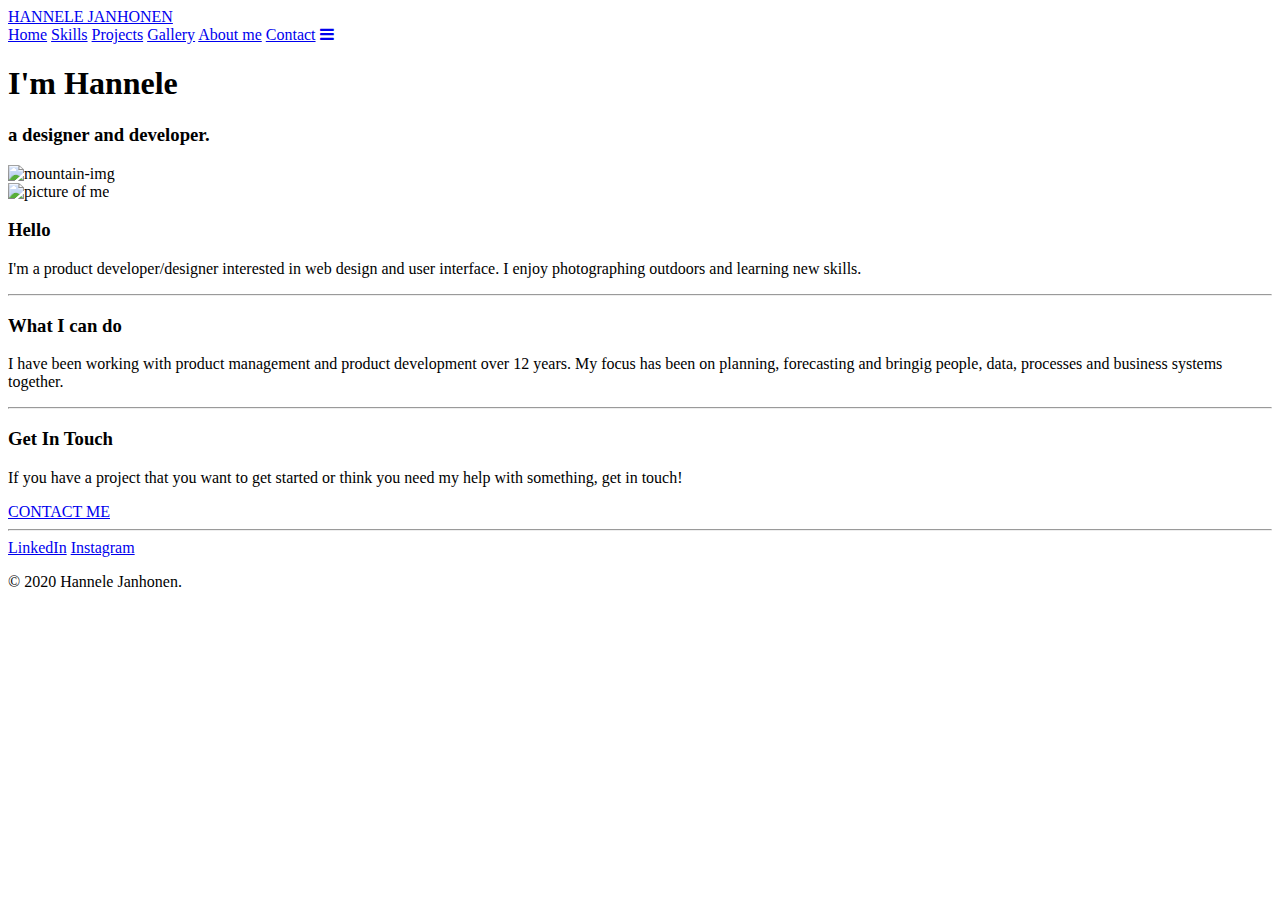
==== index.html @ 68eda2f8 "Add cv website files" ====
<!DOCTYPE html>
<html lang="en" dir="ltr">

<head>
  <title>Hannele Janhonen - Home</title>

  <!-- Meta information -->
  <meta charset="utf-8">
  <meta name="viewport" content="width=device-width, initial-scale=1.0">
  <meta name="keywords" content="hannele, janhonen, hannele janhonen, web desing, websites, photographing, developer, concepts">
  <meta name="description" content="The portfolio of Hannele Janhonen">
  <!-- Stylesheets -->
  <link rel="stylesheet" href="css/styles.css">
  <!-- Load an icon library to show a hamburger menu (bars) on small screens -->
  <link rel="stylesheet" href="https://cdnjs.cloudflare.com/ajax/libs/font-awesome/4.7.0/css/font-awesome.min.css">
  <!-- favicon -->
  <link rel="icon" href="Images/favicon.ico">
  <!-- Fonts -->
  <link href="https://fonts.googleapis.com/css?family=Merriweather|Montserrat|Sacramento&display=swap" rel="stylesheet">
  <link href="https://fonts.googleapis.com/css?family=Cinzel|Handlee&display=swap" rel="stylesheet">

</head>

<body>

  <!-- Top navigation -->
  <div class="header">
    <a href="#default" class="logo">HANNELE JANHONEN</a>
    <div class="header-right">
      <a href="index.html" class="active">Home</a>
      <a href="skills.html">Skills</a>
      <a href="projects.html">Projects</a>
      <a href="gallery.html">Gallery</a>
      <a href="about me.html">About me</a>
      <a href="contact.html">Contact</a>
      <a href="javascript:void(0);" class="icon" onclick="myFunction()">
        <i class="fa fa-bars"></i></a>
    </div>
  </div>

  <div class="top-container-home">
    <h1>I'm Hannele</h1>
    <h3>a designer and developer.</h3>
    <img class="mountain-pic" src="Images/Home/mountain.png" alt="mountain-img">
  </div>

  <main>
    <!-- Description -->
    <div class="middle-container">
      <img src="Images/Home/profiilikuva.png" alt="picture of me">
      <h3>Hello</h3>
      <p class="intro">
        I'm a product developer/designer interested in web design and user interface. I enjoy photographing outdoors and learning new skills.
      </p>
    </div>
    <hr>

    <div class="intro">
      <h3>What I can do</h3>
      <p>I have been working with product management and product development over 12 years.
        My focus has been on planning, forecasting and bringig people, data, processes and business systems together.
      </p>
    </div>
    <hr>

    <div class="contact-me">
      <h3>Get In Touch</h3>
      <p class="contact-message">If you have a project that you want to get started or think you need my help with something, get in touch!
      </p>
      <a class="btn" href="mailto:hjanhonen@outlook.com">CONTACT ME</a>
    </div>
    <hr>
  </main>
  <!--Footer and links -->
  <div class="bottom-container">
    <a class="footer-link" href="https://linkedin.com/in/hannele-janhonen" target="_blank">LinkedIn</a>
    <a class="footer-link" href="https://instagram.com/hannelejanhonen/?hl=fi" target="_blank">Instagram</a>
    <p class="copyright">© 2020 Hannele Janhonen.</p>
    <!-- current date and time at the bottom -->
    <p id="demo"></p>
    <script src="JS/home.js"></script>
  </div>

</body>

</html>
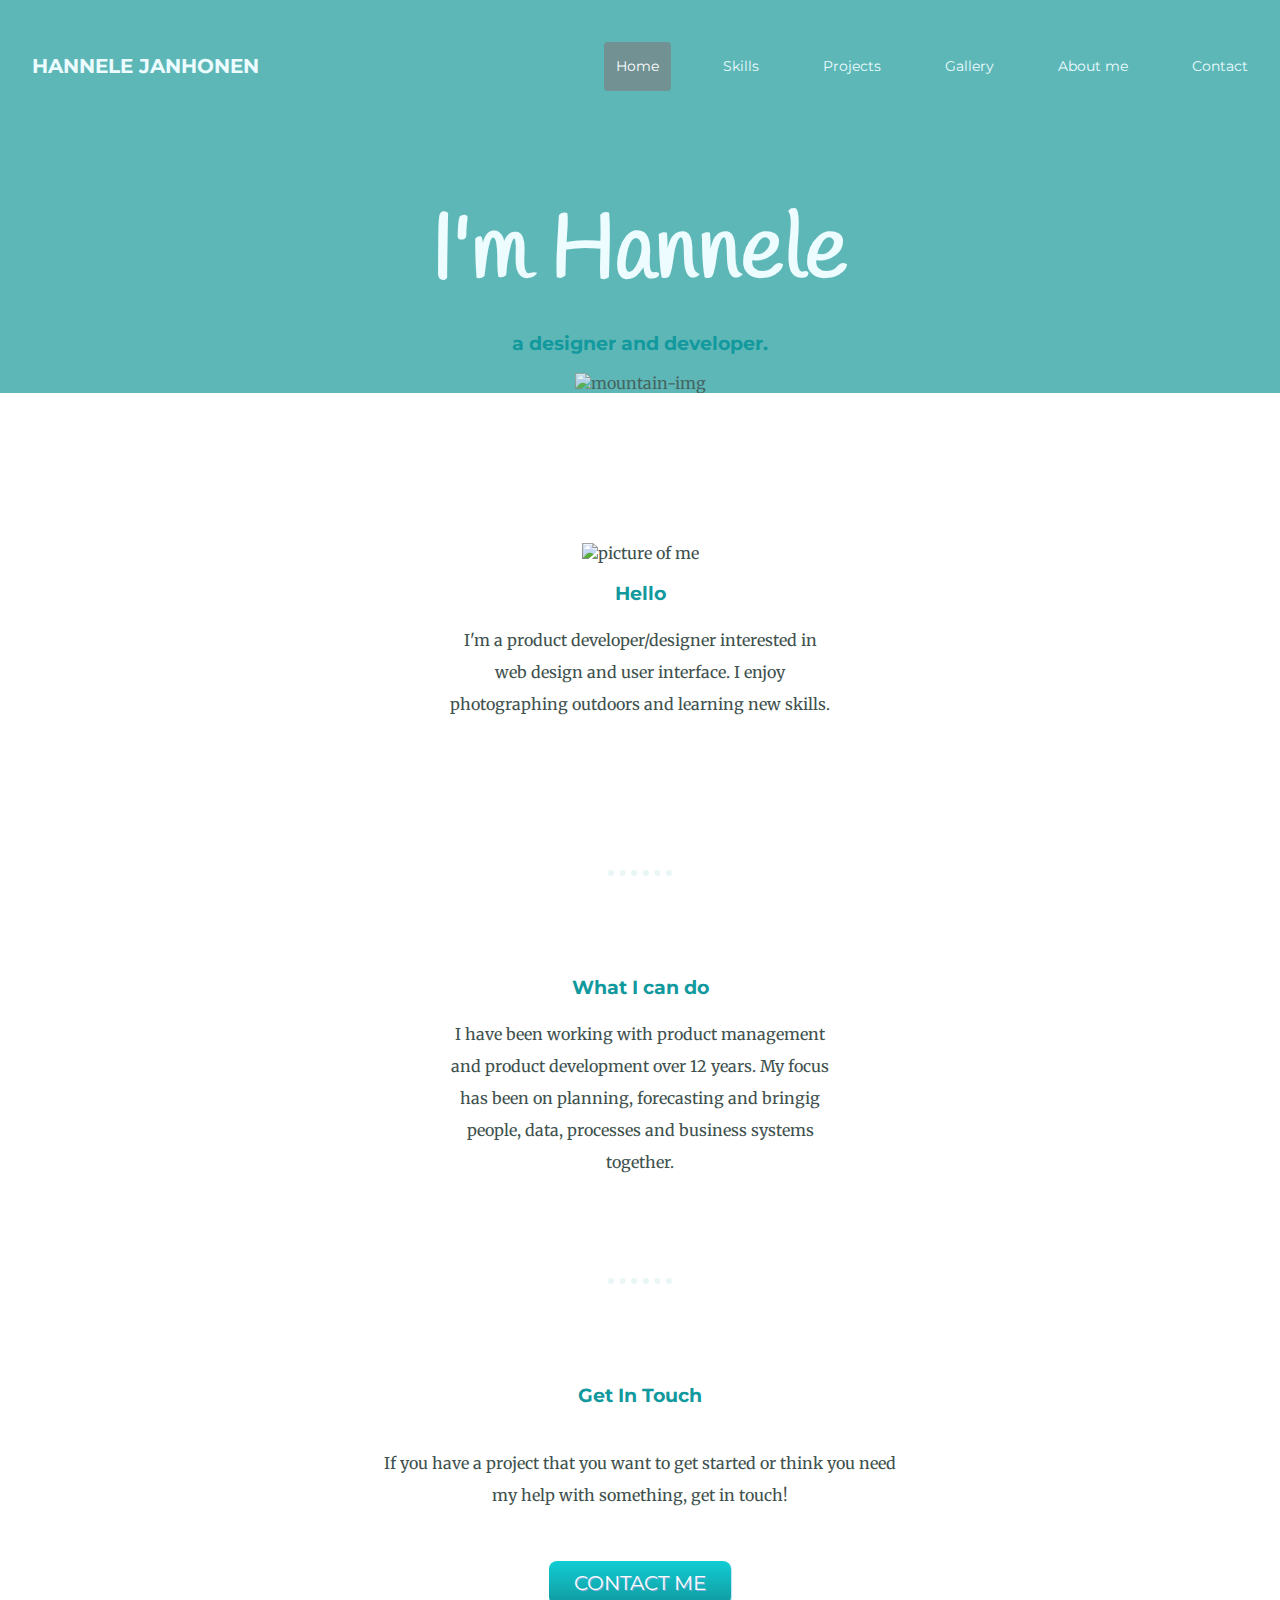
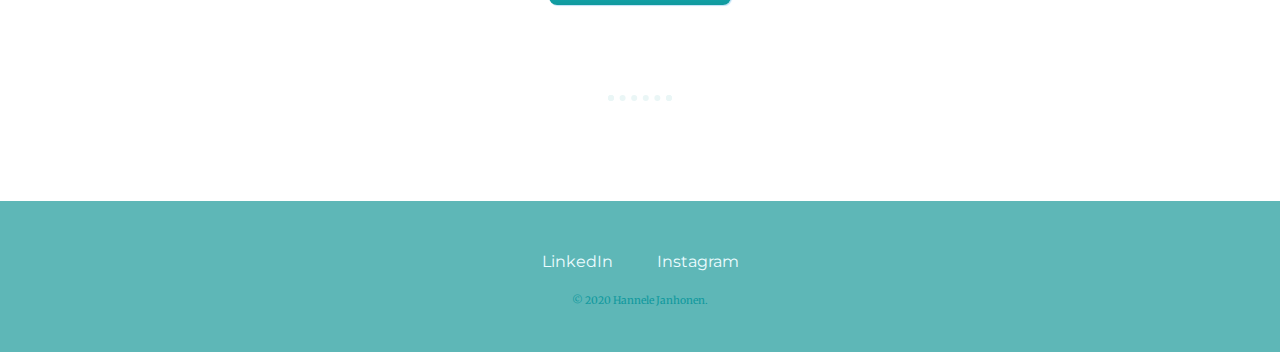
==== commit 775290a1: "Update index.html file" ====
--- a/index.html
+++ b/index.html
@@ -11,9 +11,7 @@
   <meta name="description" content="The portfolio of Hannele Janhonen">
   <!-- Stylesheets -->
   <link rel="stylesheet" href="css/styles.css">
-  <!-- Load an icon library to show a hamburger menu (bars) on small screens -->
-  <link rel="stylesheet" href="https://cdnjs.cloudflare.com/ajax/libs/font-awesome/4.7.0/css/font-awesome.min.css">
-  <!-- favicon -->
+   <!-- favicon -->
   <link rel="icon" href="Images/favicon.ico">
   <!-- Fonts -->
   <link href="https://fonts.googleapis.com/css?family=Merriweather|Montserrat|Sacramento&display=swap" rel="stylesheet">
@@ -33,9 +31,7 @@
       <a href="gallery.html">Gallery</a>
       <a href="about me.html">About me</a>
       <a href="contact.html">Contact</a>
-      <a href="javascript:void(0);" class="icon" onclick="myFunction()">
-        <i class="fa fa-bars"></i></a>
-    </div>
+     </div>
   </div>
 
   <div class="top-container-home">
@@ -76,9 +72,6 @@
     <a class="footer-link" href="https://linkedin.com/in/hannele-janhonen" target="_blank">LinkedIn</a>
     <a class="footer-link" href="https://instagram.com/hannelejanhonen/?hl=fi" target="_blank">Instagram</a>
     <p class="copyright">© 2020 Hannele Janhonen.</p>
-    <!-- current date and time at the bottom -->
-    <p id="demo"></p>
-    <script src="JS/home.js"></script>
   </div>
 
 </body>
--- a/css/styles.css
+++ b/css/styles.css
@@ -0,0 +1,343 @@
+body {
+  color: #40514E;
+  margin: 0;
+  text-align: center;
+  font-family: 'Merriweather', serif;
+}
+
+h1 {
+  margin: 50px auto auto auto;
+  font-family: 'Handlee', cursive;
+  font-size: 5.625rem;
+  color: #ecfcff;
+}
+
+h2 {
+  font-family: 'Montserrat', sans-serif;
+  font-size: 1.5rem;
+  color: #5f6caf;
+  font-weight: normal;
+  padding-bottom: 10px;
+}
+
+h3 {
+  font-family: 'Montserrat', sans-serif;
+  color: #11999E;
+}
+
+hr {
+  border: dotted #EAF6F6 6px;
+  border-bottom: none;
+  width: 4%;
+  margin: 100px auto;
+}
+
+p {
+  line-height: 2;
+}
+
+a {
+  color: #11999E;
+  font-family: 'Montserrat', sans-serif;
+  margin: 10px 20px;
+  text-decoration: none;
+}
+
+/* header styles */
+.header {
+  overflow: hidden;
+  background-color: #5eb7b7;
+  padding: 2em 0;
+  position: -webkit-sticky;
+  position: sticky;
+  top: 0;
+}
+
+.header a {
+  float: left;
+  color: #ecfcff;
+  text-align: center;
+  padding: 12px;
+  text-decoration: none;
+  font-size: 14px;
+  line-height: 25px;
+  border-radius: 4px;
+  position: sticky;
+}
+
+.header a.logo {
+  font-size: 20px;
+  font-weight: bold;
+}
+
+.header a:hover {
+  background-color: #ddd;
+  color: black;
+}
+
+.header a.active {
+  background-color: #719192;
+  color: white;
+}
+
+.header-right {
+  float: right;
+}
+
+.header.icon {
+  display: none;
+}
+
+/* When the screen is less than 600 pixels wide, hide all links,
+except for the first one ("Home").
+Show the link that contains should open and close the topnav (.icon) */
+@media screen and (max-width: 600px) {
+  .header a:not(:first-child) {display: none;}
+  .header a.icon {
+    float: right;
+    display: block;
+  }
+}
+
+.top-container {
+  background-color: #5eb7b7;
+  position: relative;
+  padding-top: 10px;
+  padding-bottom: 10px;
+}
+
+.top-container-home {
+  background-color: #5eb7b7;
+  position: relative;
+  padding-top: 10px;
+  }
+
+.mountain-pic {
+  opacity: 0.8;
+  padding-bottom: 0;
+  }
+
+.middle-container {
+  margin: 150px 0;
+}
+
+.intro {
+  width: 30%;
+  margin: auto;
+}
+
+.bottom-container {
+  background-color: #5eb7b7;
+  padding: 50px 0 20px;
+}
+
+.contact-message {
+  width: 40%;
+  margin: 40px auto 60px;
+}
+
+/* contact button */
+.btn {
+  font-family: 'Montserrat', sans-serif;
+  color: #FFFFFF !important;
+  font-size: 20px;
+  text-shadow: 1px 1px 0px #7CACDE;
+  box-shadow: 1px 1px 1px #BEE2F9;
+  padding: 10px 25px;
+  -moz-border-radius: 8px;
+  -webkit-border-radius: 8px;
+  border-radius: 8px;
+  background: #63B8EE;
+  background: linear-gradient(top, #11CDD4, #11999E);
+  background: -ms-linear-gradient(top, #11CDD4, #11999E);
+  background: -webkit-gradient(linear, left top, left bottom, from(#11CDD4), to(#11999E));
+  background: -moz-linear-gradient(top, #11CDD4, #11999E);
+}
+
+.btn:hover {
+  color: #14396A !important;
+  background: #468CCF;
+  background: linear-gradient(top, #30E3CB, #2BC4AD);
+  background: -ms-linear-gradient(top, #30E3CB, #2BC4AD);
+  background: -webkit-gradient(linear, left top, left bottom, from(#30E3CB), to(#2BC4AD));
+  background: -moz-linear-gradient(top, #30E3CB, #2BC4AD);
+}
+
+.footer-link {
+  color: #ecfcff;
+  font-weight: normal;
+  padding-top:50px;
+}
+
+a.footer-link:hover {
+  color: #14396A ;
+}
+
+.copyright {
+  color: #11999E;
+  font-size: 0.65rem;
+  padding: 10px 0;
+}
+
+/* Styles to projects */
+.project-pic {
+  width: 50%;
+  height: 50%;
+  border-radius: 10px;
+}
+
+.project-pic4 {
+  width: 30%;
+  height: 30%;
+  border-radius: 10px;
+}
+
+.project-pic5 {
+  width: 40%;
+  height: 40%;
+  border-radius: 10px;
+}
+
+.project-intro {
+  width: 40%;
+  margin: auto;
+}
+
+.project-1 {
+  background-color: #719192;
+  padding: 50px 0 20px;
+  color: white;
+}
+
+.project-2 {
+  background-color: #3c4245;
+  padding: 50px 0 20px;
+  color: white;
+}
+
+.project-3 {
+  background-color: #5f6769;
+  padding: 50px 0 20px;
+  color: white;
+}
+
+.project-4 {
+  background-color: #dfcdc3;
+  padding: 50px 0 20px;
+  color: white;
+}
+
+.project-5 {
+  background-color: #66BFBF;
+  padding: 50px 0 20px;
+  color: white;
+}
+
+fieldset {
+  width: 50%;
+  margin: auto;
+  margin-bottom: 20px;
+  border: 1px solid #333;
+  box-sizing: border-box;
+}
+
+
+/*styling contact page contact form*/
+
+.contactForm {
+  border-radius: 5px;
+  background-color: #f2f2f2;
+  padding: 20px;
+  width: 50%;
+  margin:auto;
+  margin-bottom: 40px;
+  text-align: left;
+}
+
+input[type=text], select {
+  width: 100%;
+  padding: 12px 20px;
+  margin: 8px 0;
+  display: inline-block;
+  border: 1px solid #ccc;
+  border-radius: 4px;
+  box-sizing: border-box;
+}
+
+input[type=email] {
+  width: 100%;
+  padding: 12px 20px;
+  margin: 8px 0;
+  display: inline-block;
+  border: 1px solid #ccc;
+  border-radius: 4px;
+  box-sizing: border-box;
+}
+
+input[type=number] {
+  width: 100%;
+  padding: 12px 20px;
+  margin: 8px 0;
+  display: inline-block;
+  border: 1px solid #ccc;
+  border-radius: 4px;
+  box-sizing: border-box;
+}
+
+input[type=url] {
+  width: 100%;
+  padding: 12px 20px;
+  margin: 8px 0;
+  display: inline-block;
+  border: 1px solid #ccc;
+  border-radius: 4px;
+  box-sizing: border-box;
+}
+
+textarea {
+  width: 100%;
+  height: 150px;
+  padding: 12px 20px;
+  box-sizing: border-box;
+  border: 1px solid #ccc;
+  border-radius: 4px;
+  background-color: #f8f8f8;
+  resize: none;
+}
+
+input[type=submit] {
+  width: 100%;
+  background-color: #5f6caf;
+  color: white;
+  padding: 14px 20px;
+  margin: 8px 0;
+  border: none;
+  border-radius: 4px;
+  cursor: pointer;
+}
+
+input[type=reset] {
+  width: 100%;
+  background-color: #5f6caf;
+  color: white;
+  padding: 14px 20px;
+  margin: 8px 0;
+  border: none;
+  border-radius: 4px;
+  cursor: pointer;
+}
+
+input[type=add] {
+  width: 100%;
+  background-color: #5f6caf;
+  color: white;
+  padding: 14px 20px;
+  margin: 8px 0;
+  border: none;
+  border-radius: 4px;
+  cursor: pointer;
+}
+
+input[type=submit]:hover {
+  background-color: #5f6caf;
+}
